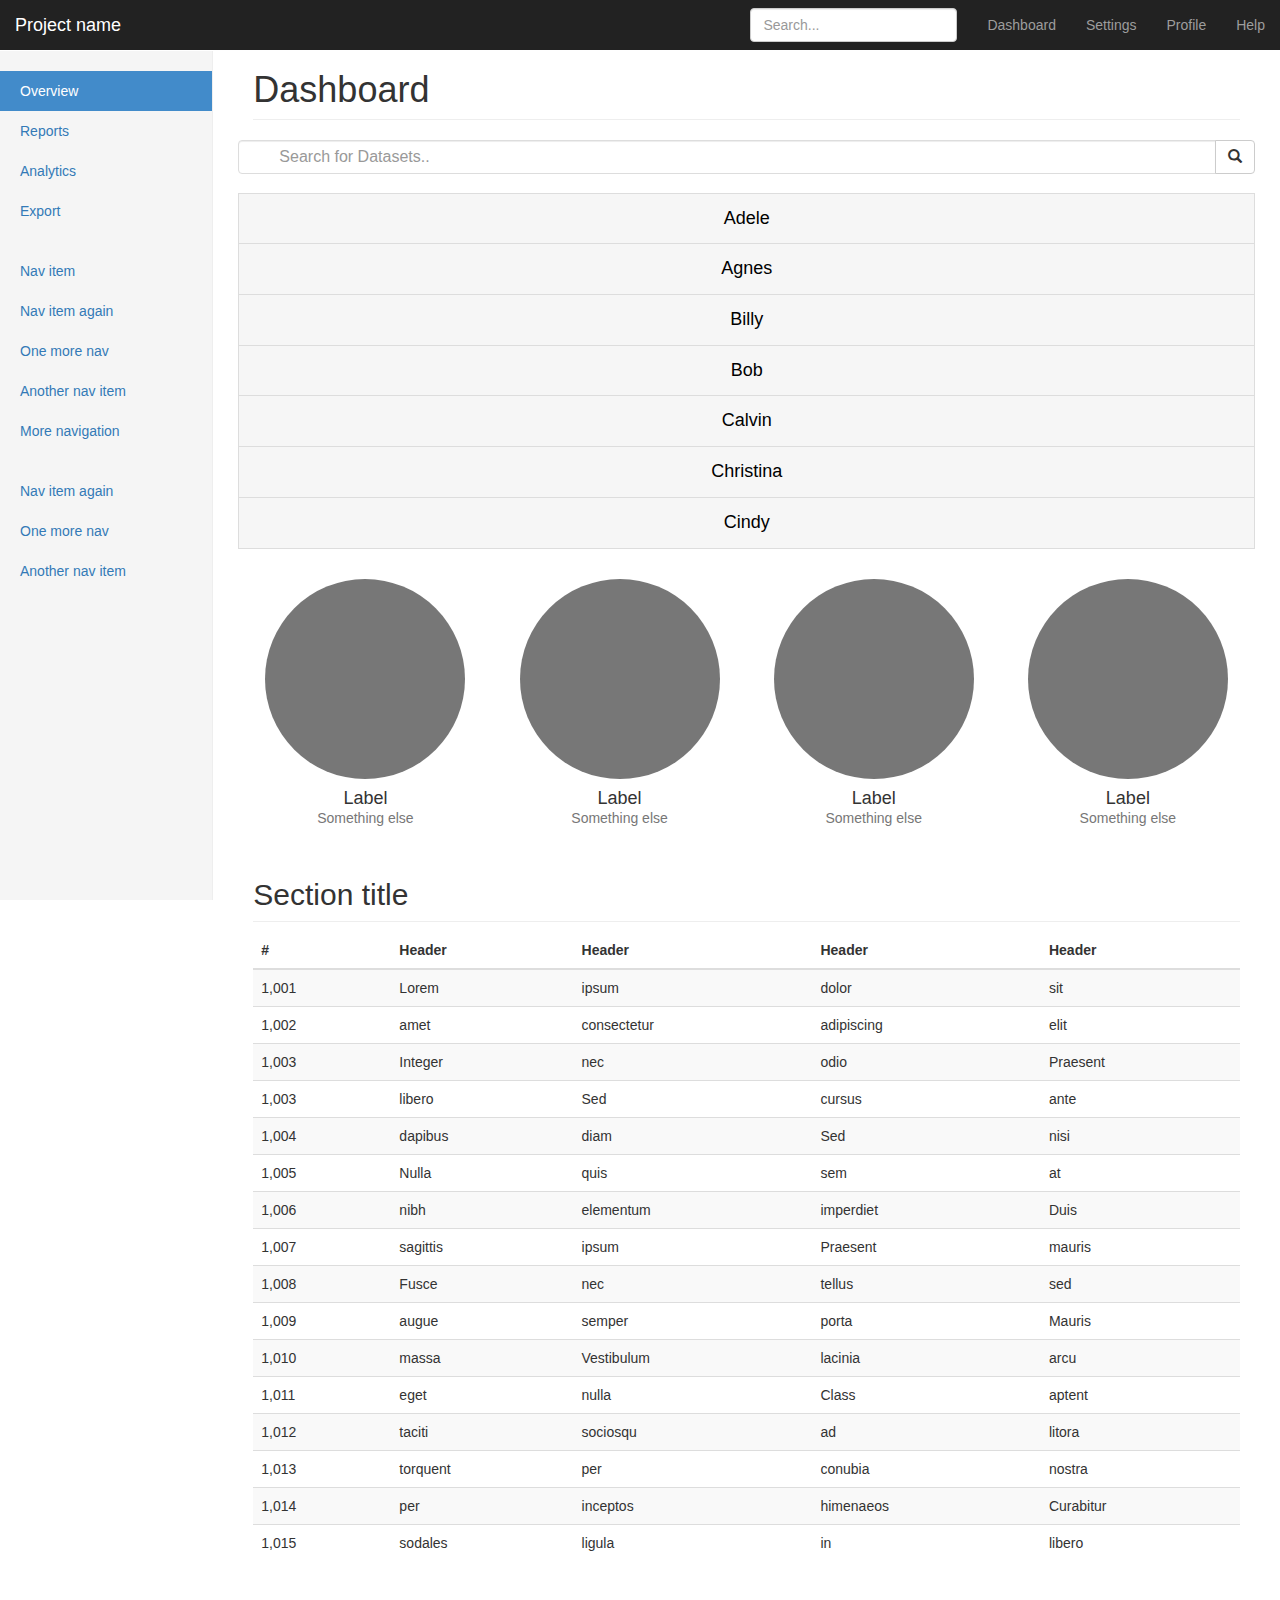
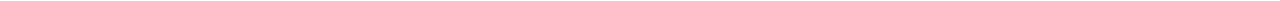
==== dashboard.html @ 368796ef "fixed search input placement" ====
<!DOCTYPE html>
<html lang="en">
  <head>
    <meta charset="utf-8">
    <meta http-equiv="X-UA-Compatible" content="IE=edge">
    <meta name="viewport" content="width=device-width, initial-scale=1">
    <!-- The above 3 meta tags *must* come first in the head; any other head content must come *after* these tags -->
    <meta name="description" content="">
    <meta name="author" content="">
    <link rel="icon" href="favicon.ico">

    <title>Dashboard : Geolocation correction</title>

    <!-- Bootstrap core CSS -->
    <link href="dist/css/bootstrap.min.css" rel="stylesheet">

    <!-- IE10 viewport hack for Surface/desktop Windows 8 bug -->
    <link href="assets/css/ie10-viewport-bug-workaround.css" rel="stylesheet">

    <!-- Custom styles for this template -->
    <link href="dashboard.css" rel="stylesheet">

    <!-- Just for debugging purposes. Don't actually copy these 2 lines! -->
    <!--[if lt IE 9]><script src="../../assets/js/ie8-responsive-file-warning.js"></script><![endif]-->
    <script src="assets/js/ie-emulation-modes-warning.js"></script>

    <!-- HTML5 shim and Respond.js for IE8 support of HTML5 elements and media queries -->
    <!--[if lt IE 9]>
      <script src="https://oss.maxcdn.com/html5shiv/3.7.3/html5shiv.min.js"></script>
      <script src="https://oss.maxcdn.com/respond/1.4.2/respond.min.js"></script>
    <![endif]-->
  </head>

  <body>

    <nav class="navbar navbar-inverse navbar-fixed-top">
      <div class="container-fluid">
        <div class="navbar-header">
          <button type="button" class="navbar-toggle collapsed" data-toggle="collapse" data-target="#navbar" aria-expanded="false" aria-controls="navbar">
            <span class="sr-only">Toggle navigation</span>
            <span class="icon-bar"></span>
            <span class="icon-bar"></span>
            <span class="icon-bar"></span>
          </button>
          <a class="navbar-brand" href="#">Project name</a>
        </div>
        <div id="navbar" class="navbar-collapse collapse">
          <ul class="nav navbar-nav navbar-right">
            <li><a href="#">Dashboard</a></li>
            <li><a href="#">Settings</a></li>
            <li><a href="#">Profile</a></li>
            <li><a href="#">Help</a></li>
          </ul>
          <form class="navbar-form navbar-right">
            <input type="text" class="form-control" placeholder="Search...">
          </form>
        </div>
      </div>
    </nav>

    <div class="container-fluid">
      <div class="row">
        <div class="col-sm-3 col-md-2 sidebar">
          <ul class="nav nav-sidebar">
            <li class="active"><a href="#">Overview <span class="sr-only">(current)</span></a></li>
            <li><a href="#">Reports</a></li>
            <li><a href="#">Analytics</a></li>
            <li><a href="#">Export</a></li>
          </ul>
          <ul class="nav nav-sidebar">
            <li><a href="">Nav item</a></li>
            <li><a href="">Nav item again</a></li>
            <li><a href="">One more nav</a></li>
            <li><a href="">Another nav item</a></li>
            <li><a href="">More navigation</a></li>
          </ul>
          <ul class="nav nav-sidebar">
            <li><a href="">Nav item again</a></li>
            <li><a href="">One more nav</a></li>
            <li><a href="">Another nav item</a></li>
          </ul>
        </div>
        <div class="col-sm-9 col-sm-offset-3 col-md-10 col-md-offset-2 main">
          <h1 class="page-header">Dashboard</h1>
          <div class="row placeholder">
            <div class="input-group">
              <input class="form-control" type="text" id="myInput" onkeyup="searchBox()" placeholder="Search for Datasets..">
              <span class="input-group-btn">
                <button class="btn btn-default" type="submit">
                  <i class="glyphicon glyphicon-search"></i>
                  <!-- Search -->
                </button>
              </span>
            </div>
            <!-- <input class="form-control" type="text" id="myInput" onkeyup="searchBox()" placeholder="Search for Datasets.."> -->
            <!-- <button id="searchBtn" type="button" class="btn btn-secondary btn-search" ><span class="glyphicon glyphicon-search" >&nbsp;</span> <span class="label-icon" >Search</span></button> -->
            <!-- <div class="input-group-btn"> -->
            <!-- <button class="btn btn-default" type="submit"><i class="glyphicon glyphicon-search"></i></button> -->
            <!-- </div> -->
          </div>
          <!-- <div class="input-group add-on">
            <input class="form-control" placeholder="Search" name="srch-term" id="srch-term" type="text">
            <div class="input-group-btn">
              <button class="btn btn-default" type="submit"><i class="glyphicon glyphicon-search"></i></button>
            </div>
          </div> -->
          <div class="row placeholders">
            <ul id="myUL">
              <li><a href="#">Adele</a></li>
              <li><a href="#">Agnes</a></li>
            
              <li><a href="#">Billy</a></li>
              <li><a href="#">Bob</a></li>
            
              <li><a href="#">Calvin</a></li>
              <li><a href="#">Christina</a></li>
              <li><a href="#">Cindy</a></li>
            </ul>
          </div>
          <div class="row placeholders">
            <div class="col-xs-6 col-sm-3 placeholder">
              <img src="[data-uri]" width="200" height="200" class="img-responsive" alt="Generic placeholder thumbnail">
              <h4>Label</h4>
              <span class="text-muted">Something else</span>
            </div>
            <div class="col-xs-6 col-sm-3 placeholder">
              <img src="[data-uri]" width="200" height="200" class="img-responsive" alt="Generic placeholder thumbnail">
              <h4>Label</h4>
              <span class="text-muted">Something else</span>
            </div>
            <div class="col-xs-6 col-sm-3 placeholder">
              <img src="[data-uri]" width="200" height="200" class="img-responsive" alt="Generic placeholder thumbnail">
              <h4>Label</h4>
              <span class="text-muted">Something else</span>
            </div>
            <div class="col-xs-6 col-sm-3 placeholder">
              <img src="[data-uri]" width="200" height="200" class="img-responsive" alt="Generic placeholder thumbnail">
              <h4>Label</h4>
              <span class="text-muted">Something else</span>
            </div>
          </div>

          <h2 class="sub-header">Section title</h2>
          <div class="table-responsive">
            <table class="table table-striped">
              <thead>
                <tr>
                  <th>#</th>
                  <th>Header</th>
                  <th>Header</th>
                  <th>Header</th>
                  <th>Header</th>
                </tr>
              </thead>
              <tbody>
                <tr>
                  <td>1,001</td>
                  <td>Lorem</td>
                  <td>ipsum</td>
                  <td>dolor</td>
                  <td>sit</td>
                </tr>
                <tr>
                  <td>1,002</td>
                  <td>amet</td>
                  <td>consectetur</td>
                  <td>adipiscing</td>
                  <td>elit</td>
                </tr>
                <tr>
                  <td>1,003</td>
                  <td>Integer</td>
                  <td>nec</td>
                  <td>odio</td>
                  <td>Praesent</td>
                </tr>
                <tr>
                  <td>1,003</td>
                  <td>libero</td>
                  <td>Sed</td>
                  <td>cursus</td>
                  <td>ante</td>
                </tr>
                <tr>
                  <td>1,004</td>
                  <td>dapibus</td>
                  <td>diam</td>
                  <td>Sed</td>
                  <td>nisi</td>
                </tr>
                <tr>
                  <td>1,005</td>
                  <td>Nulla</td>
                  <td>quis</td>
                  <td>sem</td>
                  <td>at</td>
                </tr>
                <tr>
                  <td>1,006</td>
                  <td>nibh</td>
                  <td>elementum</td>
                  <td>imperdiet</td>
                  <td>Duis</td>
                </tr>
                <tr>
                  <td>1,007</td>
                  <td>sagittis</td>
                  <td>ipsum</td>
                  <td>Praesent</td>
                  <td>mauris</td>
                </tr>
                <tr>
                  <td>1,008</td>
                  <td>Fusce</td>
                  <td>nec</td>
                  <td>tellus</td>
                  <td>sed</td>
                </tr>
                <tr>
                  <td>1,009</td>
                  <td>augue</td>
                  <td>semper</td>
                  <td>porta</td>
                  <td>Mauris</td>
                </tr>
                <tr>
                  <td>1,010</td>
                  <td>massa</td>
                  <td>Vestibulum</td>
                  <td>lacinia</td>
                  <td>arcu</td>
                </tr>
                <tr>
                  <td>1,011</td>
                  <td>eget</td>
                  <td>nulla</td>
                  <td>Class</td>
                  <td>aptent</td>
                </tr>
                <tr>
                  <td>1,012</td>
                  <td>taciti</td>
                  <td>sociosqu</td>
                  <td>ad</td>
                  <td>litora</td>
                </tr>
                <tr>
                  <td>1,013</td>
                  <td>torquent</td>
                  <td>per</td>
                  <td>conubia</td>
                  <td>nostra</td>
                </tr>
                <tr>
                  <td>1,014</td>
                  <td>per</td>
                  <td>inceptos</td>
                  <td>himenaeos</td>
                  <td>Curabitur</td>
                </tr>
                <tr>
                  <td>1,015</td>
                  <td>sodales</td>
                  <td>ligula</td>
                  <td>in</td>
                  <td>libero</td>
                </tr>
              </tbody>
            </table>
          </div>
        </div>
      </div>
    </div>

    <!-- Bootstrap core JavaScript
    ================================================== -->
    <!-- Placed at the end of the document so the pages load faster -->
    <script src="https://ajax.googleapis.com/ajax/libs/jquery/1.12.4/jquery.min.js"></script>
    <script>window.jQuery || document.write('<script src="../../assets/js/vendor/jquery.min.js"><\/script>')</script>
    <script src="dist/js/bootstrap.min.js"></script>
    <!-- Just to make our placeholder images work. Don't actually copy the next line! -->
    <script src="assets/js/vendor/holder.min.js"></script>
    <!-- IE10 viewport hack for Surface/desktop Windows 8 bug -->
    <script src="assets/js/ie10-viewport-bug-workaround.js"></script>
    <!-- Custom JavaScript -->
    <script src="assets/js/src/dashboard.js" type="text/javascript"></script>
  </body>
</html>
---- assets/css/ie10-viewport-bug-workaround.css ----
/*!
 * IE10 viewport hack for Surface/desktop Windows 8 bug
 * Copyright 2014-2015 Twitter, Inc.
 * Licensed under MIT (https://github.com/twbs/bootstrap/blob/master/LICENSE)
 */

/*
 * See the Getting Started docs for more information:
 * http://getbootstrap.com/getting-started/#support-ie10-width
 */
@-ms-viewport     { width: device-width; }
@-o-viewport      { width: device-width; }
@viewport         { width: device-width; }
---- dashboard.css ----
/*
 * Base structure
 */

/* Move down content because we have a fixed navbar that is 50px tall */
body {
  padding-top: 50px;
}


/*
 * Global add-ons
 */

.sub-header {
  padding-bottom: 10px;
  border-bottom: 1px solid #eee;
}

/*
 * Top navigation
 * Hide default border to remove 1px line.
 */
.navbar-fixed-top {
  border: 0;
}

/*
 * Sidebar
 */

/* Hide for mobile, show later */
.sidebar {
  display: none;
}
@media (min-width: 768px) {
  .sidebar {
    position: fixed;
    top: 51px;
    bottom: 0;
    left: 0;
    z-index: 1000;
    display: block;
    padding: 20px;
    overflow-x: hidden;
    overflow-y: auto; /* Scrollable contents if viewport is shorter than content. */
    background-color: #f5f5f5;
    border-right: 1px solid #eee;
  }
}

/* Sidebar navigation */
.nav-sidebar {
  margin-right: -21px; /* 20px padding + 1px border */
  margin-bottom: 20px;
  margin-left: -20px;
}
.nav-sidebar > li > a {
  padding-right: 20px;
  padding-left: 20px;
}
.nav-sidebar > .active > a,
.nav-sidebar > .active > a:hover,
.nav-sidebar > .active > a:focus {
  color: #fff;
  background-color: #428bca;
}


/*
 * Main content
 */

.main {
  padding: 20px;
}
@media (min-width: 768px) {
  .main {
    padding-right: 40px;
    padding-left: 40px;
  }
}
.main .page-header {
  margin-top: 0;
}


/*
 * Placeholder dashboard ideas
 */

.placeholders {
  margin-bottom: 30px;
  text-align: center;
}
.placeholders h4 {
  margin-bottom: 0;
}
.placeholder {
  margin-bottom: 20px;
}
.placeholder img {
  display: inline-block;
  border-radius: 50%;
}

/* Custom styling for search box */
#myInput {
  background-image: url('/css/searchicon.png'); /* Add a search icon to input */
  background-position: 10px 12px; /* Position the search icon */
  background-repeat: no-repeat; /* Do not repeat the icon image */
  width: 100%; /* Full-width */
  font-size: 16px; /* Increase font-size */
  padding: 12px 20px 12px 40px; /* Add some padding */
  border: 1px solid #ddd; /* Add a grey border */
  /* margin-bottom: 12px; Add some space below the input */
}

#myUL {
  /* Remove default list styling */
  list-style-type: none;
  padding: 0;
  margin: 0;
}

#myUL li a {
  border: 1px solid #ddd; /* Add a border to all links */
  margin-top: -1px; /* Prevent double borders */
  background-color: #f6f6f6; /* Grey background color */
  padding: 12px; /* Add some padding */
  text-decoration: none; /* Remove default text underline */
  font-size: 18px; /* Increase the font-size */
  color: black; /* Add a black text color */
  display: block; /* Make it into a block element to fill the whole list */
}

#myUL li a:hover:not(.header) {
  background-color: #eee; /* Add a hover effect to all links, except for headers */
}
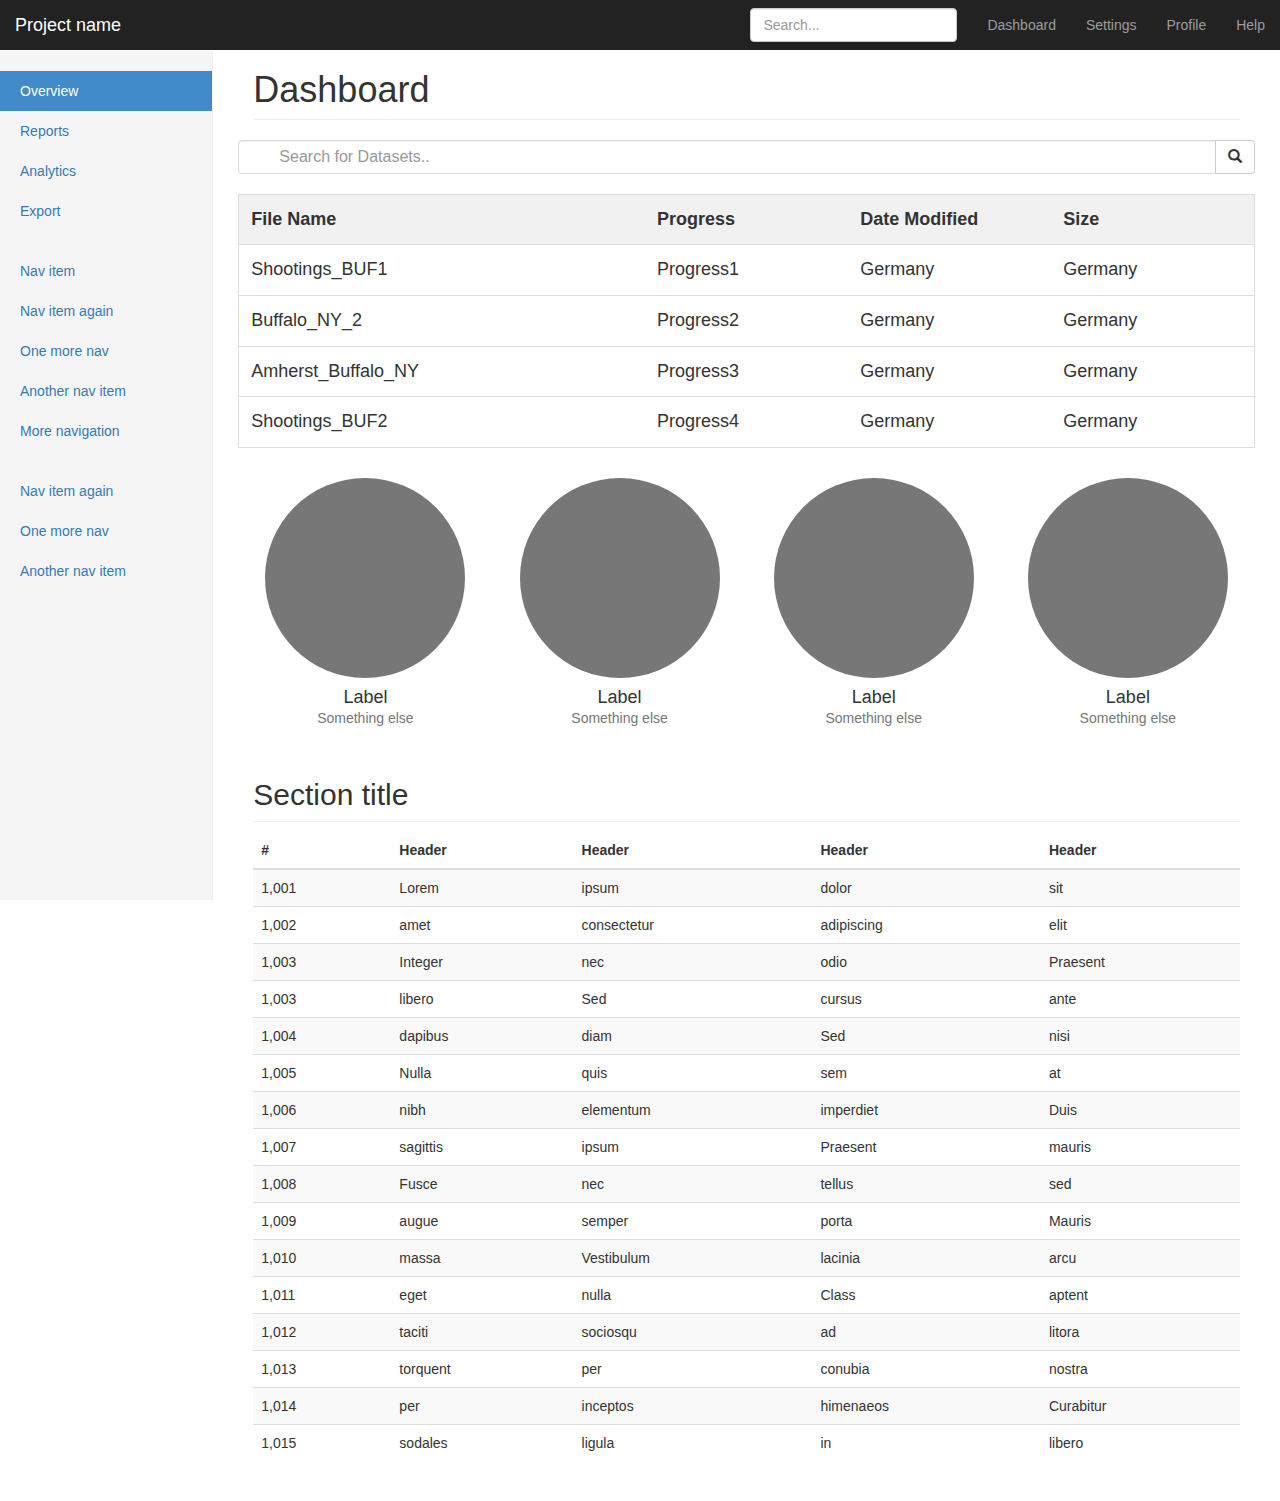
==== commit 188aef5a: "Introduced search in dataset display" ====
--- a/dashboard.html
+++ b/dashboard.html
@@ -105,7 +105,39 @@
             </div>
           </div> -->
           <div class="row placeholders">
-            <ul id="myUL">
+              <table id="myTable">
+                  <tr class="header">
+                    <th style="width:40%;">File Name</th>
+                    <th style="width:20%;">Progress</th>
+                    <th style="width:20%;">Date Modified</th>
+                    <th style="width:20%;">Size</th>
+                  </tr>
+                  <tr>
+                    <td>Shootings_BUF1</td>
+                    <td>Progress1</td>
+                    <td>Germany</td>
+                    <td>Germany</td>
+                  </tr>
+                  <tr>
+                    <td>Buffalo_NY_2</td>
+                    <td>Progress2</td>
+                    <td>Germany</td>
+                    <td>Germany</td>
+                  </tr>
+                  <tr>
+                    <td>Amherst_Buffalo_NY</td>
+                    <td>Progress3</td>
+                    <td>Germany</td>
+                    <td>Germany</td>
+                  </tr>
+                  <tr>
+                    <td>Shootings_BUF2</td>
+                    <td>Progress4</td>
+                    <td>Germany</td>
+                    <td>Germany</td>
+                  </tr>
+                </table>
+            <!-- <ul id="myUL">
               <li><a href="#">Adele</a></li>
               <li><a href="#">Agnes</a></li>
             
@@ -115,7 +147,7 @@
               <li><a href="#">Calvin</a></li>
               <li><a href="#">Christina</a></li>
               <li><a href="#">Cindy</a></li>
-            </ul>
+            </ul> -->
           </div>
           <div class="row placeholders">
             <div class="col-xs-6 col-sm-3 placeholder">
--- a/dashboard.css
+++ b/dashboard.css
@@ -136,4 +136,27 @@
 
 #myUL li a:hover:not(.header) {
   background-color: #eee; /* Add a hover effect to all links, except for headers */
+}
+
+/* Custom CSS for search results table */
+#myTable {
+  border-collapse: collapse; /* Collapse borders */
+  width: 100%; /* Full-width */
+  border: 1px solid #ddd; /* Add a grey border */
+  font-size: 18px; /* Increase font-size */
+}
+
+#myTable th, #myTable td {
+  text-align: left; /* Left-align text */
+  padding: 12px; /* Add padding */
+}
+
+#myTable tr {
+  /* Add a bottom border to all table rows */
+  border-bottom: 1px solid #ddd; 
+}
+
+#myTable tr.header, #myTable tr:hover {
+  /* Add a grey background color to the table header and on hover */
+  background-color: #f1f1f1;
 }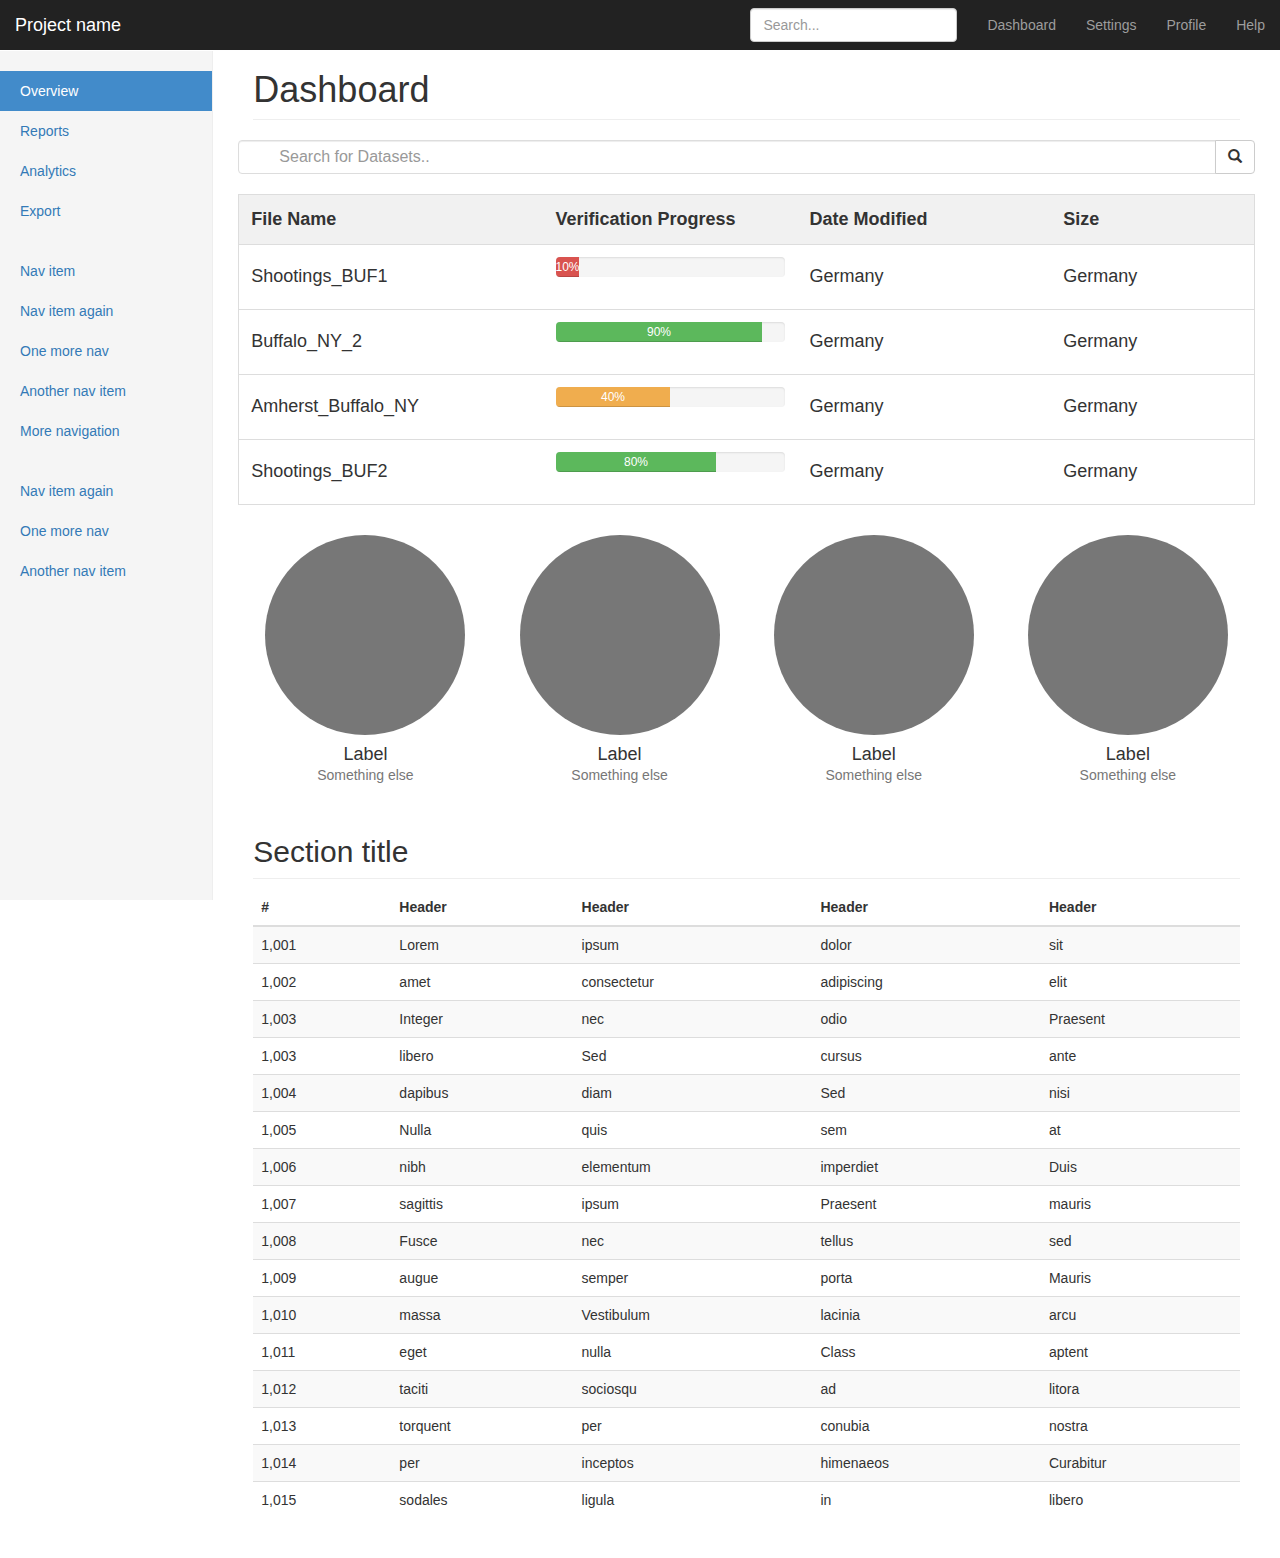
==== commit d808be99: "Added progress bars" ====
--- a/dashboard.html
+++ b/dashboard.html
@@ -1,143 +1,207 @@
 <!DOCTYPE html>
 <html lang="en">
-  <head>
-    <meta charset="utf-8">
-    <meta http-equiv="X-UA-Compatible" content="IE=edge">
-    <meta name="viewport" content="width=device-width, initial-scale=1">
-    <!-- The above 3 meta tags *must* come first in the head; any other head content must come *after* these tags -->
-    <meta name="description" content="">
-    <meta name="author" content="">
-    <link rel="icon" href="favicon.ico">
-
-    <title>Dashboard : Geolocation correction</title>
-
-    <!-- Bootstrap core CSS -->
-    <link href="dist/css/bootstrap.min.css" rel="stylesheet">
-
-    <!-- IE10 viewport hack for Surface/desktop Windows 8 bug -->
-    <link href="assets/css/ie10-viewport-bug-workaround.css" rel="stylesheet">
-
-    <!-- Custom styles for this template -->
-    <link href="dashboard.css" rel="stylesheet">
-
-    <!-- Just for debugging purposes. Don't actually copy these 2 lines! -->
-    <!--[if lt IE 9]><script src="../../assets/js/ie8-responsive-file-warning.js"></script><![endif]-->
-    <script src="assets/js/ie-emulation-modes-warning.js"></script>
-
-    <!-- HTML5 shim and Respond.js for IE8 support of HTML5 elements and media queries -->
-    <!--[if lt IE 9]>
+
+<head>
+  <meta charset="utf-8">
+  <meta http-equiv="X-UA-Compatible" content="IE=edge">
+  <meta name="viewport" content="width=device-width, initial-scale=1">
+  <!-- The above 3 meta tags *must* come first in the head; any other head content must come *after* these tags -->
+  <meta name="description" content="">
+  <meta name="author" content="">
+  <link rel="icon" href="favicon.ico">
+
+  <title>Dashboard : Geolocation correction</title>
+
+  <!-- Bootstrap core CSS -->
+  <link href="dist/css/bootstrap.min.css" rel="stylesheet">
+
+  <!-- IE10 viewport hack for Surface/desktop Windows 8 bug -->
+  <link href="assets/css/ie10-viewport-bug-workaround.css" rel="stylesheet">
+
+  <!-- Custom styles for this template -->
+  <link href="dashboard.css" rel="stylesheet">
+
+  <!-- Just for debugging purposes. Don't actually copy these 2 lines! -->
+  <!--[if lt IE 9]><script src="../../assets/js/ie8-responsive-file-warning.js"></script><![endif]-->
+  <script src="assets/js/ie-emulation-modes-warning.js"></script>
+
+  <!-- HTML5 shim and Respond.js for IE8 support of HTML5 elements and media queries -->
+  <!--[if lt IE 9]>
       <script src="https://oss.maxcdn.com/html5shiv/3.7.3/html5shiv.min.js"></script>
       <script src="https://oss.maxcdn.com/respond/1.4.2/respond.min.js"></script>
     <![endif]-->
-  </head>
-
-  <body>
-
-    <nav class="navbar navbar-inverse navbar-fixed-top">
-      <div class="container-fluid">
-        <div class="navbar-header">
-          <button type="button" class="navbar-toggle collapsed" data-toggle="collapse" data-target="#navbar" aria-expanded="false" aria-controls="navbar">
-            <span class="sr-only">Toggle navigation</span>
-            <span class="icon-bar"></span>
-            <span class="icon-bar"></span>
-            <span class="icon-bar"></span>
-          </button>
-          <a class="navbar-brand" href="#">Project name</a>
+</head>
+
+<body>
+
+  <nav class="navbar navbar-inverse navbar-fixed-top">
+    <div class="container-fluid">
+      <div class="navbar-header">
+        <button type="button" class="navbar-toggle collapsed" data-toggle="collapse" data-target="#navbar" aria-expanded="false"
+          aria-controls="navbar">
+          <span class="sr-only">Toggle navigation</span>
+          <span class="icon-bar"></span>
+          <span class="icon-bar"></span>
+          <span class="icon-bar"></span>
+        </button>
+        <a class="navbar-brand" href="#">Project name</a>
+      </div>
+      <div id="navbar" class="navbar-collapse collapse">
+        <ul class="nav navbar-nav navbar-right">
+          <li>
+            <a href="#">Dashboard</a>
+          </li>
+          <li>
+            <a href="#">Settings</a>
+          </li>
+          <li>
+            <a href="#">Profile</a>
+          </li>
+          <li>
+            <a href="#">Help</a>
+          </li>
+        </ul>
+        <form class="navbar-form navbar-right">
+          <input type="text" class="form-control" placeholder="Search...">
+        </form>
+      </div>
+    </div>
+  </nav>
+
+  <div class="container-fluid">
+    <div class="row">
+      <div class="col-sm-3 col-md-2 sidebar">
+        <ul class="nav nav-sidebar">
+          <li class="active">
+            <a href="#">Overview
+              <span class="sr-only">(current)</span>
+            </a>
+          </li>
+          <li>
+            <a href="#">Reports</a>
+          </li>
+          <li>
+            <a href="#">Analytics</a>
+          </li>
+          <li>
+            <a href="#">Export</a>
+          </li>
+        </ul>
+        <ul class="nav nav-sidebar">
+          <li>
+            <a href="">Nav item</a>
+          </li>
+          <li>
+            <a href="">Nav item again</a>
+          </li>
+          <li>
+            <a href="">One more nav</a>
+          </li>
+          <li>
+            <a href="">Another nav item</a>
+          </li>
+          <li>
+            <a href="">More navigation</a>
+          </li>
+        </ul>
+        <ul class="nav nav-sidebar">
+          <li>
+            <a href="">Nav item again</a>
+          </li>
+          <li>
+            <a href="">One more nav</a>
+          </li>
+          <li>
+            <a href="">Another nav item</a>
+          </li>
+        </ul>
+      </div>
+      <div class="col-sm-9 col-sm-offset-3 col-md-10 col-md-offset-2 main">
+        <h1 class="page-header">Dashboard</h1>
+        <div class="row placeholder">
+          <div class="input-group">
+            <input class="form-control" type="text" id="myInput" onkeyup="searchBox()" placeholder="Search for Datasets..">
+            <span class="input-group-btn">
+              <button class="btn btn-default" type="submit">
+                <i class="glyphicon glyphicon-search"></i>
+                <!-- Search -->
+              </button>
+            </span>
+          </div>
+          <!-- <input class="form-control" type="text" id="myInput" onkeyup="searchBox()" placeholder="Search for Datasets.."> -->
+          <!-- <button id="searchBtn" type="button" class="btn btn-secondary btn-search" ><span class="glyphicon glyphicon-search" >&nbsp;</span> <span class="label-icon" >Search</span></button> -->
+          <!-- <div class="input-group-btn"> -->
+          <!-- <button class="btn btn-default" type="submit"><i class="glyphicon glyphicon-search"></i></button> -->
+          <!-- </div> -->
         </div>
-        <div id="navbar" class="navbar-collapse collapse">
-          <ul class="nav navbar-nav navbar-right">
-            <li><a href="#">Dashboard</a></li>
-            <li><a href="#">Settings</a></li>
-            <li><a href="#">Profile</a></li>
-            <li><a href="#">Help</a></li>
-          </ul>
-          <form class="navbar-form navbar-right">
-            <input type="text" class="form-control" placeholder="Search...">
-          </form>
-        </div>
-      </div>
-    </nav>
-
-    <div class="container-fluid">
-      <div class="row">
-        <div class="col-sm-3 col-md-2 sidebar">
-          <ul class="nav nav-sidebar">
-            <li class="active"><a href="#">Overview <span class="sr-only">(current)</span></a></li>
-            <li><a href="#">Reports</a></li>
-            <li><a href="#">Analytics</a></li>
-            <li><a href="#">Export</a></li>
-          </ul>
-          <ul class="nav nav-sidebar">
-            <li><a href="">Nav item</a></li>
-            <li><a href="">Nav item again</a></li>
-            <li><a href="">One more nav</a></li>
-            <li><a href="">Another nav item</a></li>
-            <li><a href="">More navigation</a></li>
-          </ul>
-          <ul class="nav nav-sidebar">
-            <li><a href="">Nav item again</a></li>
-            <li><a href="">One more nav</a></li>
-            <li><a href="">Another nav item</a></li>
-          </ul>
-        </div>
-        <div class="col-sm-9 col-sm-offset-3 col-md-10 col-md-offset-2 main">
-          <h1 class="page-header">Dashboard</h1>
-          <div class="row placeholder">
-            <div class="input-group">
-              <input class="form-control" type="text" id="myInput" onkeyup="searchBox()" placeholder="Search for Datasets..">
-              <span class="input-group-btn">
-                <button class="btn btn-default" type="submit">
-                  <i class="glyphicon glyphicon-search"></i>
-                  <!-- Search -->
-                </button>
-              </span>
-            </div>
-            <!-- <input class="form-control" type="text" id="myInput" onkeyup="searchBox()" placeholder="Search for Datasets.."> -->
-            <!-- <button id="searchBtn" type="button" class="btn btn-secondary btn-search" ><span class="glyphicon glyphicon-search" >&nbsp;</span> <span class="label-icon" >Search</span></button> -->
-            <!-- <div class="input-group-btn"> -->
-            <!-- <button class="btn btn-default" type="submit"><i class="glyphicon glyphicon-search"></i></button> -->
-            <!-- </div> -->
-          </div>
-          <!-- <div class="input-group add-on">
+        <!-- <div class="input-group add-on">
             <input class="form-control" placeholder="Search" name="srch-term" id="srch-term" type="text">
             <div class="input-group-btn">
               <button class="btn btn-default" type="submit"><i class="glyphicon glyphicon-search"></i></button>
             </div>
           </div> -->
-          <div class="row placeholders">
-              <table id="myTable">
-                  <tr class="header">
-                    <th style="width:40%;">File Name</th>
-                    <th style="width:20%;">Progress</th>
-                    <th style="width:20%;">Date Modified</th>
-                    <th style="width:20%;">Size</th>
-                  </tr>
-                  <tr>
-                    <td>Shootings_BUF1</td>
-                    <td>Progress1</td>
-                    <td>Germany</td>
-                    <td>Germany</td>
-                  </tr>
-                  <tr>
-                    <td>Buffalo_NY_2</td>
-                    <td>Progress2</td>
-                    <td>Germany</td>
-                    <td>Germany</td>
-                  </tr>
-                  <tr>
-                    <td>Amherst_Buffalo_NY</td>
-                    <td>Progress3</td>
-                    <td>Germany</td>
-                    <td>Germany</td>
-                  </tr>
-                  <tr>
-                    <td>Shootings_BUF2</td>
-                    <td>Progress4</td>
-                    <td>Germany</td>
-                    <td>Germany</td>
-                  </tr>
-                </table>
-            <!-- <ul id="myUL">
+        <div class="row placeholders">
+          <table id="myTable">
+            <tr class="header">
+              <th style="width:30%;">File Name</th>
+              <th style="width:25%;">Verification Progress</th>
+              <th style="width:25%;">Date Modified</th>
+              <th style="width:20%;">Size</th>
+            </tr>
+            <tr>
+              <td>Shootings_BUF1</td>
+              <td>
+                <div class="progress">
+                  <div class="progress-bar progress-bar-danger" role="progressbar" aria-valuenow="20" aria-valuemin="0" aria-valuemax="100"
+                    style="width:10%">
+                    10%
+                  </div>
+                </div>
+              </td>
+              <td>Germany</td>
+              <td>Germany</td>
+            </tr>
+            <tr>
+              <td>Buffalo_NY_2</td>
+              <td>
+                  <div class="progress">
+                      <div class="progress-bar progress-bar-success" role="progressbar" aria-valuenow="20" aria-valuemin="0" aria-valuemax="100"
+                        style="width:90%">
+                        90%
+                      </div>
+                    </div>
+              </td>
+              <td>Germany</td>
+              <td>Germany</td>
+            </tr>
+            <tr>
+              <td>Amherst_Buffalo_NY</td>
+              <td>
+                  <div class="progress">
+                      <div class="progress-bar progress-bar-warning" role="progressbar" aria-valuenow="20" aria-valuemin="0" aria-valuemax="100"
+                        style="width:50%">
+                        40%
+                      </div>
+                    </div>
+              </td>
+              <td>Germany</td>
+              <td>Germany</td>
+            </tr>
+            <tr>
+              <td>Shootings_BUF2</td>
+              <td>
+                  <div class="progress">
+                      <div class="progress-bar progress-bar-success" role="progressbar" aria-valuenow="20" aria-valuemin="0" aria-valuemax="100"
+                        style="width:70%">
+                        80%
+                      </div>
+                    </div>
+              </td>
+              <td>Germany</td>
+              <td>Germany</td>
+            </tr>
+          </table>
+          <!-- <ul id="myUL">
               <li><a href="#">Adele</a></li>
               <li><a href="#">Agnes</a></li>
             
@@ -148,173 +212,178 @@
               <li><a href="#">Christina</a></li>
               <li><a href="#">Cindy</a></li>
             </ul> -->
-          </div>
-          <div class="row placeholders">
-            <div class="col-xs-6 col-sm-3 placeholder">
-              <img src="[data-uri]" width="200" height="200" class="img-responsive" alt="Generic placeholder thumbnail">
-              <h4>Label</h4>
-              <span class="text-muted">Something else</span>
-            </div>
-            <div class="col-xs-6 col-sm-3 placeholder">
-              <img src="[data-uri]" width="200" height="200" class="img-responsive" alt="Generic placeholder thumbnail">
-              <h4>Label</h4>
-              <span class="text-muted">Something else</span>
-            </div>
-            <div class="col-xs-6 col-sm-3 placeholder">
-              <img src="[data-uri]" width="200" height="200" class="img-responsive" alt="Generic placeholder thumbnail">
-              <h4>Label</h4>
-              <span class="text-muted">Something else</span>
-            </div>
-            <div class="col-xs-6 col-sm-3 placeholder">
-              <img src="[data-uri]" width="200" height="200" class="img-responsive" alt="Generic placeholder thumbnail">
-              <h4>Label</h4>
-              <span class="text-muted">Something else</span>
-            </div>
-          </div>
-
-          <h2 class="sub-header">Section title</h2>
-          <div class="table-responsive">
-            <table class="table table-striped">
-              <thead>
-                <tr>
-                  <th>#</th>
-                  <th>Header</th>
-                  <th>Header</th>
-                  <th>Header</th>
-                  <th>Header</th>
-                </tr>
-              </thead>
-              <tbody>
-                <tr>
-                  <td>1,001</td>
-                  <td>Lorem</td>
-                  <td>ipsum</td>
-                  <td>dolor</td>
-                  <td>sit</td>
-                </tr>
-                <tr>
-                  <td>1,002</td>
-                  <td>amet</td>
-                  <td>consectetur</td>
-                  <td>adipiscing</td>
-                  <td>elit</td>
-                </tr>
-                <tr>
-                  <td>1,003</td>
-                  <td>Integer</td>
-                  <td>nec</td>
-                  <td>odio</td>
-                  <td>Praesent</td>
-                </tr>
-                <tr>
-                  <td>1,003</td>
-                  <td>libero</td>
-                  <td>Sed</td>
-                  <td>cursus</td>
-                  <td>ante</td>
-                </tr>
-                <tr>
-                  <td>1,004</td>
-                  <td>dapibus</td>
-                  <td>diam</td>
-                  <td>Sed</td>
-                  <td>nisi</td>
-                </tr>
-                <tr>
-                  <td>1,005</td>
-                  <td>Nulla</td>
-                  <td>quis</td>
-                  <td>sem</td>
-                  <td>at</td>
-                </tr>
-                <tr>
-                  <td>1,006</td>
-                  <td>nibh</td>
-                  <td>elementum</td>
-                  <td>imperdiet</td>
-                  <td>Duis</td>
-                </tr>
-                <tr>
-                  <td>1,007</td>
-                  <td>sagittis</td>
-                  <td>ipsum</td>
-                  <td>Praesent</td>
-                  <td>mauris</td>
-                </tr>
-                <tr>
-                  <td>1,008</td>
-                  <td>Fusce</td>
-                  <td>nec</td>
-                  <td>tellus</td>
-                  <td>sed</td>
-                </tr>
-                <tr>
-                  <td>1,009</td>
-                  <td>augue</td>
-                  <td>semper</td>
-                  <td>porta</td>
-                  <td>Mauris</td>
-                </tr>
-                <tr>
-                  <td>1,010</td>
-                  <td>massa</td>
-                  <td>Vestibulum</td>
-                  <td>lacinia</td>
-                  <td>arcu</td>
-                </tr>
-                <tr>
-                  <td>1,011</td>
-                  <td>eget</td>
-                  <td>nulla</td>
-                  <td>Class</td>
-                  <td>aptent</td>
-                </tr>
-                <tr>
-                  <td>1,012</td>
-                  <td>taciti</td>
-                  <td>sociosqu</td>
-                  <td>ad</td>
-                  <td>litora</td>
-                </tr>
-                <tr>
-                  <td>1,013</td>
-                  <td>torquent</td>
-                  <td>per</td>
-                  <td>conubia</td>
-                  <td>nostra</td>
-                </tr>
-                <tr>
-                  <td>1,014</td>
-                  <td>per</td>
-                  <td>inceptos</td>
-                  <td>himenaeos</td>
-                  <td>Curabitur</td>
-                </tr>
-                <tr>
-                  <td>1,015</td>
-                  <td>sodales</td>
-                  <td>ligula</td>
-                  <td>in</td>
-                  <td>libero</td>
-                </tr>
-              </tbody>
-            </table>
-          </div>
+        </div>
+        <div class="row placeholders">
+          <div class="col-xs-6 col-sm-3 placeholder">
+            <img src="[data-uri]" width="200" height="200" class="img-responsive"
+              alt="Generic placeholder thumbnail">
+            <h4>Label</h4>
+            <span class="text-muted">Something else</span>
+          </div>
+          <div class="col-xs-6 col-sm-3 placeholder">
+            <img src="[data-uri]" width="200" height="200" class="img-responsive"
+              alt="Generic placeholder thumbnail">
+            <h4>Label</h4>
+            <span class="text-muted">Something else</span>
+          </div>
+          <div class="col-xs-6 col-sm-3 placeholder">
+            <img src="[data-uri]" width="200" height="200" class="img-responsive"
+              alt="Generic placeholder thumbnail">
+            <h4>Label</h4>
+            <span class="text-muted">Something else</span>
+          </div>
+          <div class="col-xs-6 col-sm-3 placeholder">
+            <img src="[data-uri]" width="200" height="200" class="img-responsive"
+              alt="Generic placeholder thumbnail">
+            <h4>Label</h4>
+            <span class="text-muted">Something else</span>
+          </div>
+        </div>
+
+        <h2 class="sub-header">Section title</h2>
+        <div class="table-responsive">
+          <table class="table table-striped">
+            <thead>
+              <tr>
+                <th>#</th>
+                <th>Header</th>
+                <th>Header</th>
+                <th>Header</th>
+                <th>Header</th>
+              </tr>
+            </thead>
+            <tbody>
+              <tr>
+                <td>1,001</td>
+                <td>Lorem</td>
+                <td>ipsum</td>
+                <td>dolor</td>
+                <td>sit</td>
+              </tr>
+              <tr>
+                <td>1,002</td>
+                <td>amet</td>
+                <td>consectetur</td>
+                <td>adipiscing</td>
+                <td>elit</td>
+              </tr>
+              <tr>
+                <td>1,003</td>
+                <td>Integer</td>
+                <td>nec</td>
+                <td>odio</td>
+                <td>Praesent</td>
+              </tr>
+              <tr>
+                <td>1,003</td>
+                <td>libero</td>
+                <td>Sed</td>
+                <td>cursus</td>
+                <td>ante</td>
+              </tr>
+              <tr>
+                <td>1,004</td>
+                <td>dapibus</td>
+                <td>diam</td>
+                <td>Sed</td>
+                <td>nisi</td>
+              </tr>
+              <tr>
+                <td>1,005</td>
+                <td>Nulla</td>
+                <td>quis</td>
+                <td>sem</td>
+                <td>at</td>
+              </tr>
+              <tr>
+                <td>1,006</td>
+                <td>nibh</td>
+                <td>elementum</td>
+                <td>imperdiet</td>
+                <td>Duis</td>
+              </tr>
+              <tr>
+                <td>1,007</td>
+                <td>sagittis</td>
+                <td>ipsum</td>
+                <td>Praesent</td>
+                <td>mauris</td>
+              </tr>
+              <tr>
+                <td>1,008</td>
+                <td>Fusce</td>
+                <td>nec</td>
+                <td>tellus</td>
+                <td>sed</td>
+              </tr>
+              <tr>
+                <td>1,009</td>
+                <td>augue</td>
+                <td>semper</td>
+                <td>porta</td>
+                <td>Mauris</td>
+              </tr>
+              <tr>
+                <td>1,010</td>
+                <td>massa</td>
+                <td>Vestibulum</td>
+                <td>lacinia</td>
+                <td>arcu</td>
+              </tr>
+              <tr>
+                <td>1,011</td>
+                <td>eget</td>
+                <td>nulla</td>
+                <td>Class</td>
+                <td>aptent</td>
+              </tr>
+              <tr>
+                <td>1,012</td>
+                <td>taciti</td>
+                <td>sociosqu</td>
+                <td>ad</td>
+                <td>litora</td>
+              </tr>
+              <tr>
+                <td>1,013</td>
+                <td>torquent</td>
+                <td>per</td>
+                <td>conubia</td>
+                <td>nostra</td>
+              </tr>
+              <tr>
+                <td>1,014</td>
+                <td>per</td>
+                <td>inceptos</td>
+                <td>himenaeos</td>
+                <td>Curabitur</td>
+              </tr>
+              <tr>
+                <td>1,015</td>
+                <td>sodales</td>
+                <td>ligula</td>
+                <td>in</td>
+                <td>libero</td>
+              </tr>
+            </tbody>
+          </table>
         </div>
       </div>
     </div>
-
-    <!-- Bootstrap core JavaScript
+  </div>
+
+  <!-- Bootstrap core JavaScript
     ================================================== -->
-    <!-- Placed at the end of the document so the pages load faster -->
-    <script src="https://ajax.googleapis.com/ajax/libs/jquery/1.12.4/jquery.min.js"></script>
-    <script>window.jQuery || document.write('<script src="../../assets/js/vendor/jquery.min.js"><\/script>')</script>
-    <script src="dist/js/bootstrap.min.js"></script>
-    <!-- Just to make our placeholder images work. Don't actually copy the next line! -->
-    <script src="assets/js/vendor/holder.min.js"></script>
-    <!-- IE10 viewport hack for Surface/desktop Windows 8 bug -->
-    <script src="assets/js/ie10-viewport-bug-workaround.js"></script>
-    <!-- Custom JavaScript -->
-    <script src="assets/js/src/dashboard.js" type="text/javascript"></script>
-  </body>
-</html>
+  <!-- Placed at the end of the document so the pages load faster -->
+  <script src="https://ajax.googleapis.com/ajax/libs/jquery/1.12.4/jquery.min.js"></script>
+  <script>window.jQuery || document.write('<script src="../../assets/js/vendor/jquery.min.js"><\/script>')</script>
+  <script src="dist/js/bootstrap.min.js"></script>
+  <!-- Just to make our placeholder images work. Don't actually copy the next line! -->
+  <script src="assets/js/vendor/holder.min.js"></script>
+  <!-- IE10 viewport hack for Surface/desktop Windows 8 bug -->
+  <script src="assets/js/ie10-viewport-bug-workaround.js"></script>
+  <!-- Custom JavaScript -->
+  <script src="assets/js/src/dashboard.js" type="text/javascript"></script>
+</body>
+
+</html>--- a/assets/css/ie10-viewport-bug-workaround.css
+++ b/assets/css/ie10-viewport-bug-workaround.css
@@ -1,13 +1,13 @@
-/*!
- * IE10 viewport hack for Surface/desktop Windows 8 bug
- * Copyright 2014-2015 Twitter, Inc.
- * Licensed under MIT (https://github.com/twbs/bootstrap/blob/master/LICENSE)
- */
-
-/*
- * See the Getting Started docs for more information:
- * http://getbootstrap.com/getting-started/#support-ie10-width
- */
-@-ms-viewport     { width: device-width; }
-@-o-viewport      { width: device-width; }
-@viewport         { width: device-width; }
+/*!
+ * IE10 viewport hack for Surface/desktop Windows 8 bug
+ * Copyright 2014-2015 Twitter, Inc.
+ * Licensed under MIT (https://github.com/twbs/bootstrap/blob/master/LICENSE)
+ */
+
+/*
+ * See the Getting Started docs for more information:
+ * http://getbootstrap.com/getting-started/#support-ie10-width
+ */
+@-ms-viewport     { width: device-width; }
+@-o-viewport      { width: device-width; }
+@viewport         { width: device-width; }
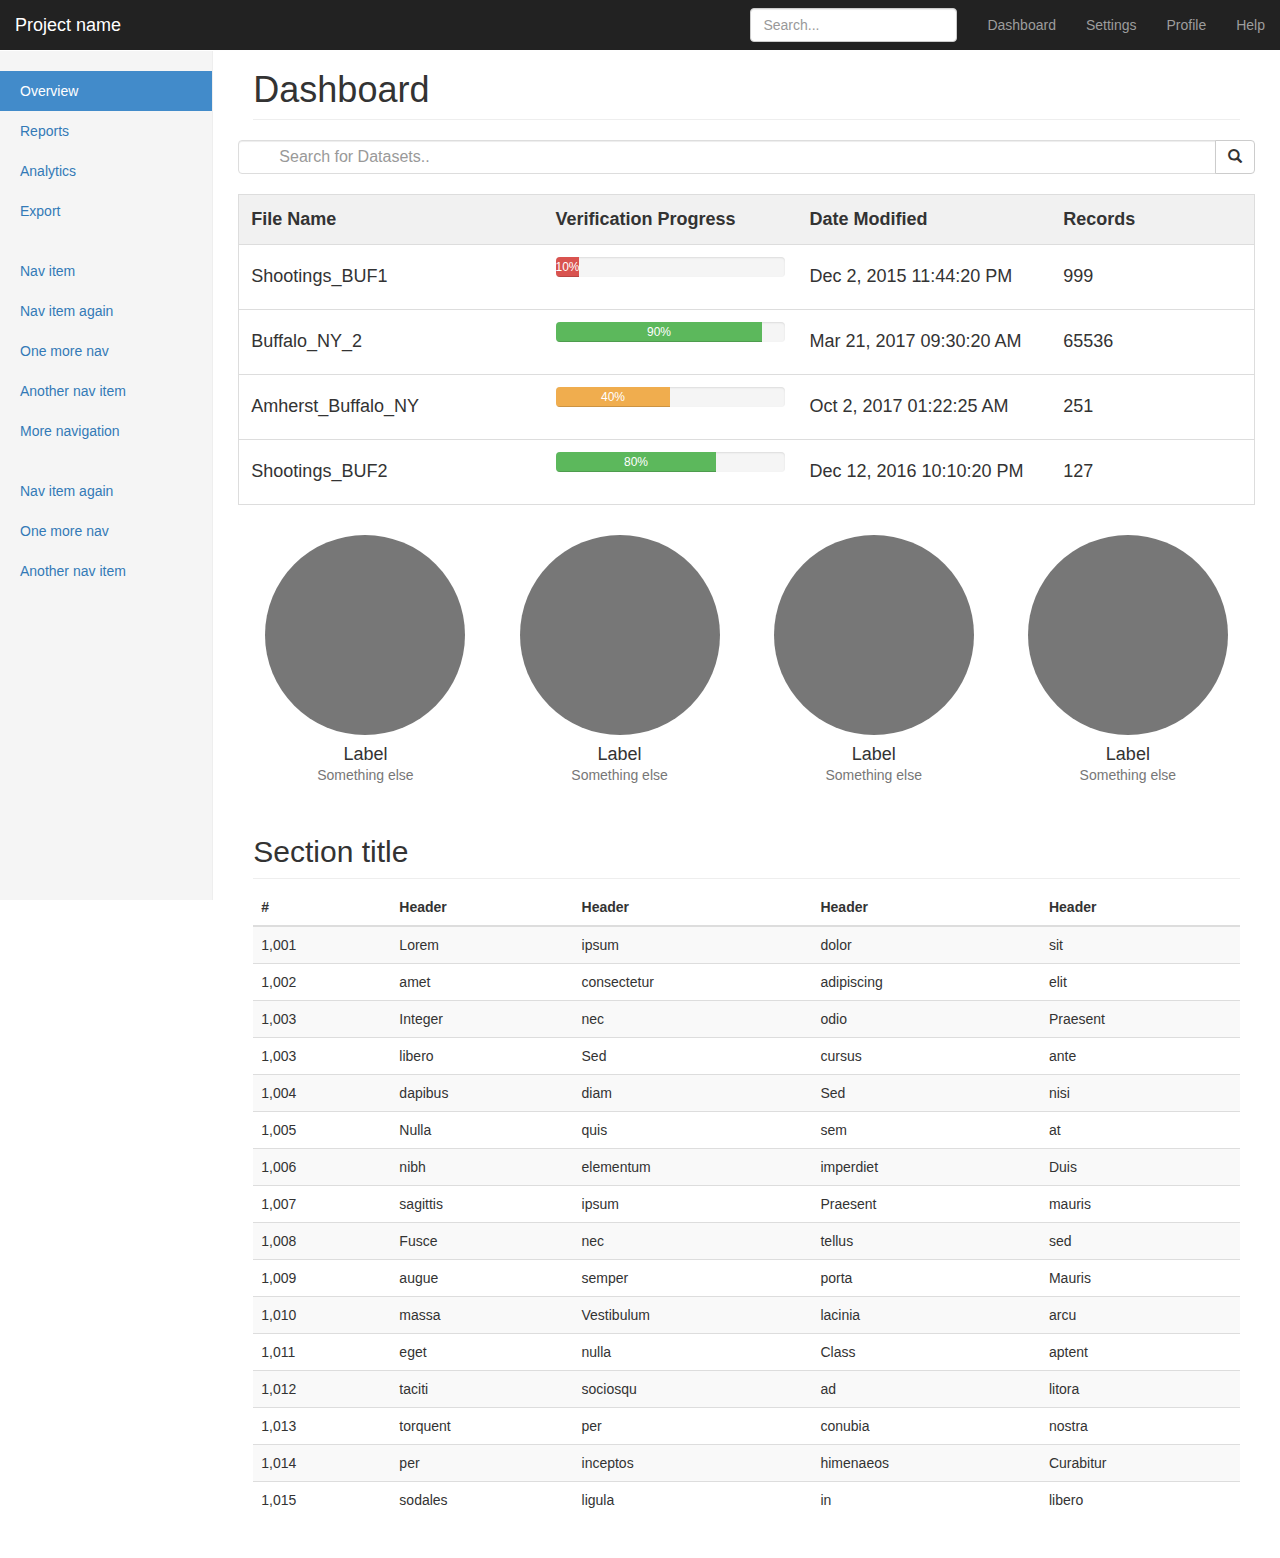
==== commit 9290b938: "search table completed" ====
--- a/dashboard.html
+++ b/dashboard.html
@@ -146,7 +146,7 @@
               <th style="width:30%;">File Name</th>
               <th style="width:25%;">Verification Progress</th>
               <th style="width:25%;">Date Modified</th>
-              <th style="width:20%;">Size</th>
+              <th style="width:20%;">Records</th>
             </tr>
             <tr>
               <td>Shootings_BUF1</td>
@@ -158,8 +158,8 @@
                   </div>
                 </div>
               </td>
-              <td>Germany</td>
-              <td>Germany</td>
+              <td>Dec 2, 2015 11:44:20 PM</td>
+              <td>999</td>
             </tr>
             <tr>
               <td>Buffalo_NY_2</td>
@@ -171,8 +171,8 @@
                       </div>
                     </div>
               </td>
-              <td>Germany</td>
-              <td>Germany</td>
+              <td>Mar 21, 2017 09:30:20 AM</td>
+              <td>65536</td>
             </tr>
             <tr>
               <td>Amherst_Buffalo_NY</td>
@@ -184,8 +184,8 @@
                       </div>
                     </div>
               </td>
-              <td>Germany</td>
-              <td>Germany</td>
+              <td>Oct 2, 2017 01:22:25 AM</td>
+              <td>251</td>
             </tr>
             <tr>
               <td>Shootings_BUF2</td>
@@ -197,8 +197,8 @@
                       </div>
                     </div>
               </td>
-              <td>Germany</td>
-              <td>Germany</td>
+              <td>Dec 12, 2016 10:10:20 PM</td>
+              <td>127</td>
             </tr>
           </table>
           <!-- <ul id="myUL">
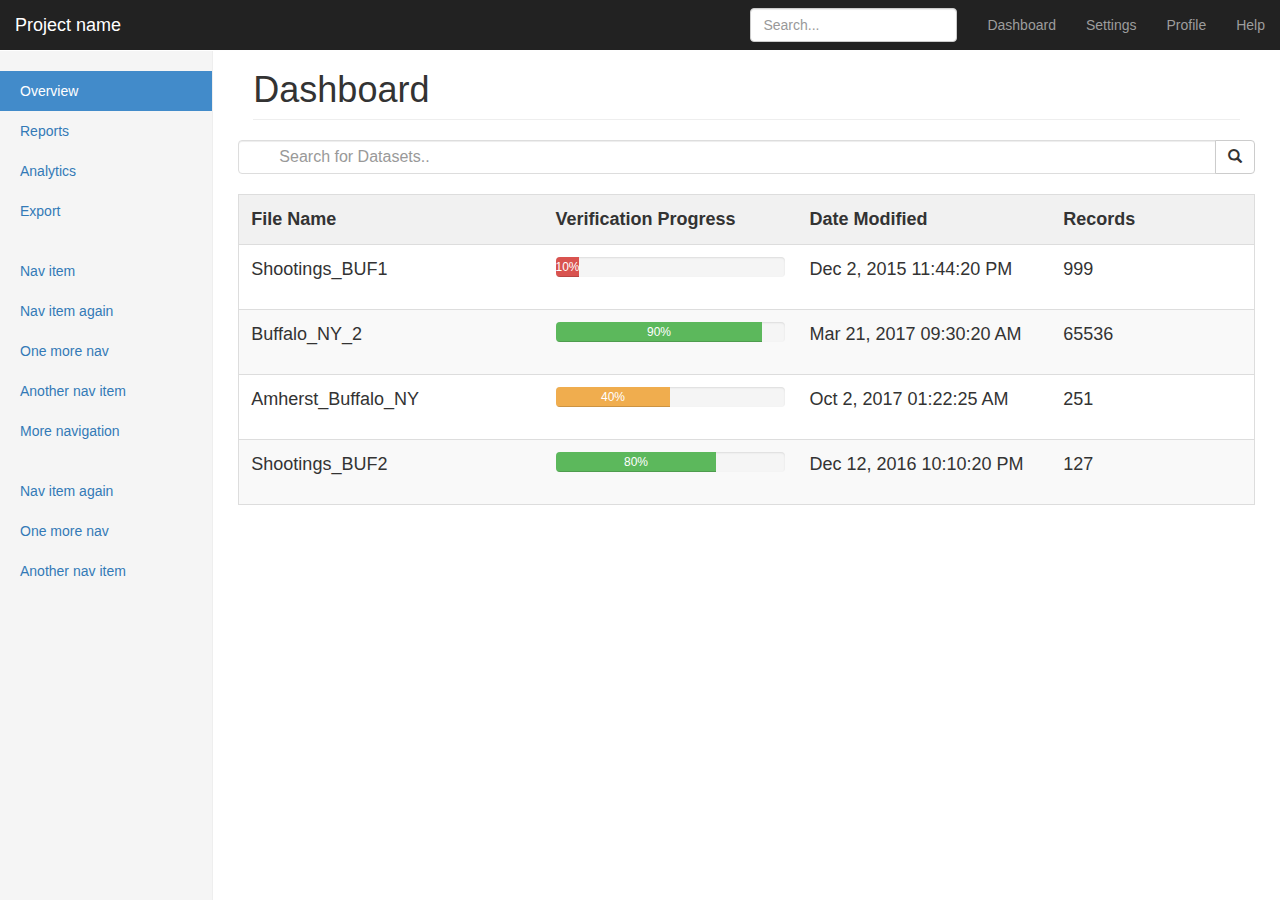
==== commit f65cf513: "responsive table css" ====
--- a/dashboard.html
+++ b/dashboard.html
@@ -120,7 +120,7 @@
         <h1 class="page-header">Dashboard</h1>
         <div class="row placeholder">
           <div class="input-group">
-            <input class="form-control" type="text" id="myInput" onkeyup="searchBox()" placeholder="Search for Datasets..">
+            <input class="form-control" type="text" id="myInput"  placeholder="Search for Datasets..">
             <span class="input-group-btn">
               <button class="btn btn-default" type="submit">
                 <i class="glyphicon glyphicon-search"></i>
@@ -128,20 +128,10 @@
               </button>
             </span>
           </div>
-          <!-- <input class="form-control" type="text" id="myInput" onkeyup="searchBox()" placeholder="Search for Datasets.."> -->
-          <!-- <button id="searchBtn" type="button" class="btn btn-secondary btn-search" ><span class="glyphicon glyphicon-search" >&nbsp;</span> <span class="label-icon" >Search</span></button> -->
-          <!-- <div class="input-group-btn"> -->
-          <!-- <button class="btn btn-default" type="submit"><i class="glyphicon glyphicon-search"></i></button> -->
-          <!-- </div> -->
         </div>
-        <!-- <div class="input-group add-on">
-            <input class="form-control" placeholder="Search" name="srch-term" id="srch-term" type="text">
-            <div class="input-group-btn">
-              <button class="btn btn-default" type="submit"><i class="glyphicon glyphicon-search"></i></button>
-            </div>
-          </div> -->
         <div class="row placeholders">
-          <table id="myTable">
+          <div class="table-responsive">
+          <table id="myTable" class="table table-striped">
             <tr class="header">
               <th style="width:30%;">File Name</th>
               <th style="width:25%;">Verification Progress</th>
@@ -201,6 +191,7 @@
               <td>127</td>
             </tr>
           </table>
+          </div>
           <!-- <ul id="myUL">
               <li><a href="#">Adele</a></li>
               <li><a href="#">Agnes</a></li>
@@ -213,7 +204,7 @@
               <li><a href="#">Cindy</a></li>
             </ul> -->
         </div>
-        <div class="row placeholders">
+        <!-- <div class="row placeholders">
           <div class="col-xs-6 col-sm-3 placeholder">
             <img src="[data-uri]" width="200" height="200" class="img-responsive"
               alt="Generic placeholder thumbnail">
@@ -238,11 +229,11 @@
             <h4>Label</h4>
             <span class="text-muted">Something else</span>
           </div>
-        </div>
-
-        <h2 class="sub-header">Section title</h2>
-        <div class="table-responsive">
-          <table class="table table-striped">
+        </div> -->
+
+        <!-- <h2 class="sub-header">Section title</h2> -->
+        <!-- <div class="table-responsive"> -->
+          <!-- <table class="table table-striped">
             <thead>
               <tr>
                 <th>#</th>
@@ -366,8 +357,8 @@
                 <td>libero</td>
               </tr>
             </tbody>
-          </table>
-        </div>
+          </table> -->
+        <!-- </div> -->
       </div>
     </div>
   </div>
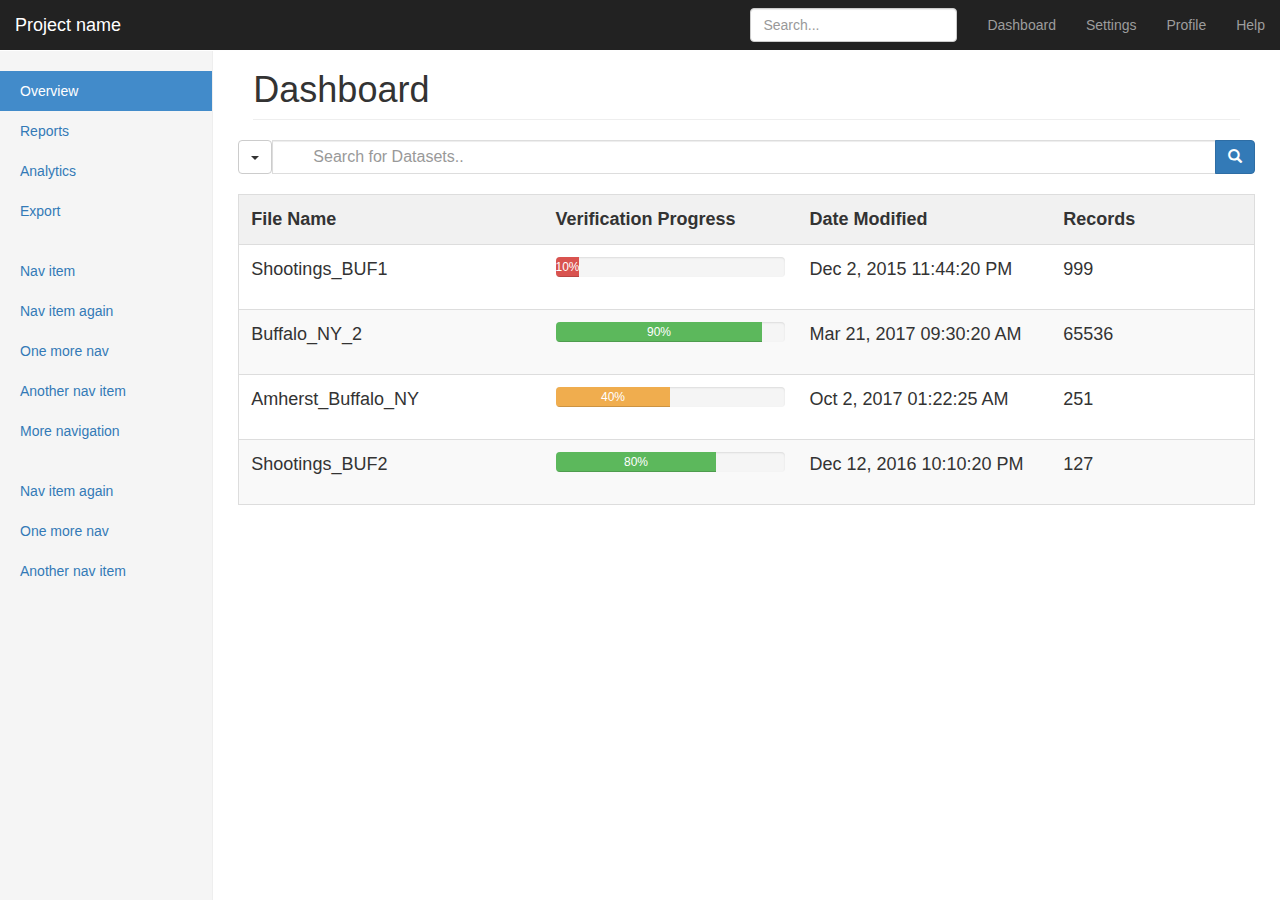
==== commit 875f5ad5: "latest" ====
--- a/dashboard.html
+++ b/dashboard.html
@@ -119,78 +119,109 @@
       <div class="col-sm-9 col-sm-offset-3 col-md-10 col-md-offset-2 main">
         <h1 class="page-header">Dashboard</h1>
         <div class="row placeholder">
+
           <div class="input-group">
-            <input class="form-control" type="text" id="myInput"  placeholder="Search for Datasets..">
             <span class="input-group-btn">
-              <button class="btn btn-default" type="submit">
+              <div class="dropdown dropdown-lg">
+                <button type="button" class="btn btn-default dropdown-toggle" data-toggle="dropdown" aria-expanded="false">
+                  <span class="caret"></span>
+                </button>
+                <div class="dropdown-menu dropdown-menu-left" role="menu">
+                    <form class="form-horizontal" role="form">
+                      <div class="form-group">
+                        <label for="filter">Filter by</label>
+                        <select class="form-control">
+                            <option value="0" selected>All Snippets</option>
+                            <option value="1">Featured</option>
+                            <option value="2">Most popular</option>
+                            <option value="3">Top rated</option>
+                            <option value="4">Most commented</option>
+                        </select>
+                      </div>
+                      <div class="form-group">
+                        <label for="contain">Author</label>
+                        <input class="form-control" type="text" />
+                      </div>
+                      <div class="form-group">
+                        <label for="contain">Contains the words</label>
+                        <input class="form-control" type="text" />
+                      </div>
+                      <button type="submit" class="btn btn-primary"><span class="glyphicon glyphicon-search" aria-hidden="true"></span></button>
+                    </form>
+                </div>
+              </div>
+            </span>
+            <input class="form-control" type="text" id="myInput" placeholder="Search for Datasets..">
+            <!-- <span class="input-group-btn"> -->
+            <span class="input-group-btn">
+              <button class="btn btn-primary" type="submit">
                 <i class="glyphicon glyphicon-search"></i>
-                <!-- Search -->
               </button>
             </span>
           </div>
         </div>
         <div class="row placeholders">
           <div class="table-responsive">
-          <table id="myTable" class="table table-striped">
-            <tr class="header">
-              <th style="width:30%;">File Name</th>
-              <th style="width:25%;">Verification Progress</th>
-              <th style="width:25%;">Date Modified</th>
-              <th style="width:20%;">Records</th>
-            </tr>
-            <tr>
-              <td>Shootings_BUF1</td>
-              <td>
-                <div class="progress">
-                  <div class="progress-bar progress-bar-danger" role="progressbar" aria-valuenow="20" aria-valuemin="0" aria-valuemax="100"
-                    style="width:10%">
-                    10%
+            <table id="myTable" class="table table-striped">
+              <tr class="header">
+                <th style="width:30%;">File Name</th>
+                <th style="width:25%;">Verification Progress</th>
+                <th style="width:25%;">Date Modified</th>
+                <th style="width:20%;">Records</th>
+              </tr>
+              <tr>
+                <td>Shootings_BUF1</td>
+                <td>
+                  <div class="progress">
+                    <div class="progress-bar progress-bar-danger" role="progressbar" aria-valuenow="20" aria-valuemin="0" aria-valuemax="100"
+                      style="width:10%">
+                      10%
+                    </div>
                   </div>
-                </div>
-              </td>
-              <td>Dec 2, 2015 11:44:20 PM</td>
-              <td>999</td>
-            </tr>
-            <tr>
-              <td>Buffalo_NY_2</td>
-              <td>
+                </td>
+                <td>Dec 2, 2015 11:44:20 PM</td>
+                <td>999</td>
+              </tr>
+              <tr>
+                <td>Buffalo_NY_2</td>
+                <td>
                   <div class="progress">
-                      <div class="progress-bar progress-bar-success" role="progressbar" aria-valuenow="20" aria-valuemin="0" aria-valuemax="100"
-                        style="width:90%">
-                        90%
-                      </div>
+                    <div class="progress-bar progress-bar-success" role="progressbar" aria-valuenow="20" aria-valuemin="0" aria-valuemax="100"
+                      style="width:90%">
+                      90%
                     </div>
-              </td>
-              <td>Mar 21, 2017 09:30:20 AM</td>
-              <td>65536</td>
-            </tr>
-            <tr>
-              <td>Amherst_Buffalo_NY</td>
-              <td>
+                  </div>
+                </td>
+                <td>Mar 21, 2017 09:30:20 AM</td>
+                <td>65536</td>
+              </tr>
+              <tr>
+                <td>Amherst_Buffalo_NY</td>
+                <td>
                   <div class="progress">
-                      <div class="progress-bar progress-bar-warning" role="progressbar" aria-valuenow="20" aria-valuemin="0" aria-valuemax="100"
-                        style="width:50%">
-                        40%
-                      </div>
+                    <div class="progress-bar progress-bar-warning" role="progressbar" aria-valuenow="20" aria-valuemin="0" aria-valuemax="100"
+                      style="width:50%">
+                      40%
                     </div>
-              </td>
-              <td>Oct 2, 2017 01:22:25 AM</td>
-              <td>251</td>
-            </tr>
-            <tr>
-              <td>Shootings_BUF2</td>
-              <td>
+                  </div>
+                </td>
+                <td>Oct 2, 2017 01:22:25 AM</td>
+                <td>251</td>
+              </tr>
+              <tr>
+                <td>Shootings_BUF2</td>
+                <td>
                   <div class="progress">
-                      <div class="progress-bar progress-bar-success" role="progressbar" aria-valuenow="20" aria-valuemin="0" aria-valuemax="100"
-                        style="width:70%">
-                        80%
-                      </div>
+                    <div class="progress-bar progress-bar-success" role="progressbar" aria-valuenow="20" aria-valuemin="0" aria-valuemax="100"
+                      style="width:70%">
+                      80%
                     </div>
-              </td>
-              <td>Dec 12, 2016 10:10:20 PM</td>
-              <td>127</td>
-            </tr>
-          </table>
+                  </div>
+                </td>
+                <td>Dec 12, 2016 10:10:20 PM</td>
+                <td>127</td>
+              </tr>
+            </table>
           </div>
           <!-- <ul id="myUL">
               <li><a href="#">Adele</a></li>
@@ -233,7 +264,7 @@
 
         <!-- <h2 class="sub-header">Section title</h2> -->
         <!-- <div class="table-responsive"> -->
-          <!-- <table class="table table-striped">
+        <!-- <table class="table table-striped">
             <thead>
               <tr>
                 <th>#</th>
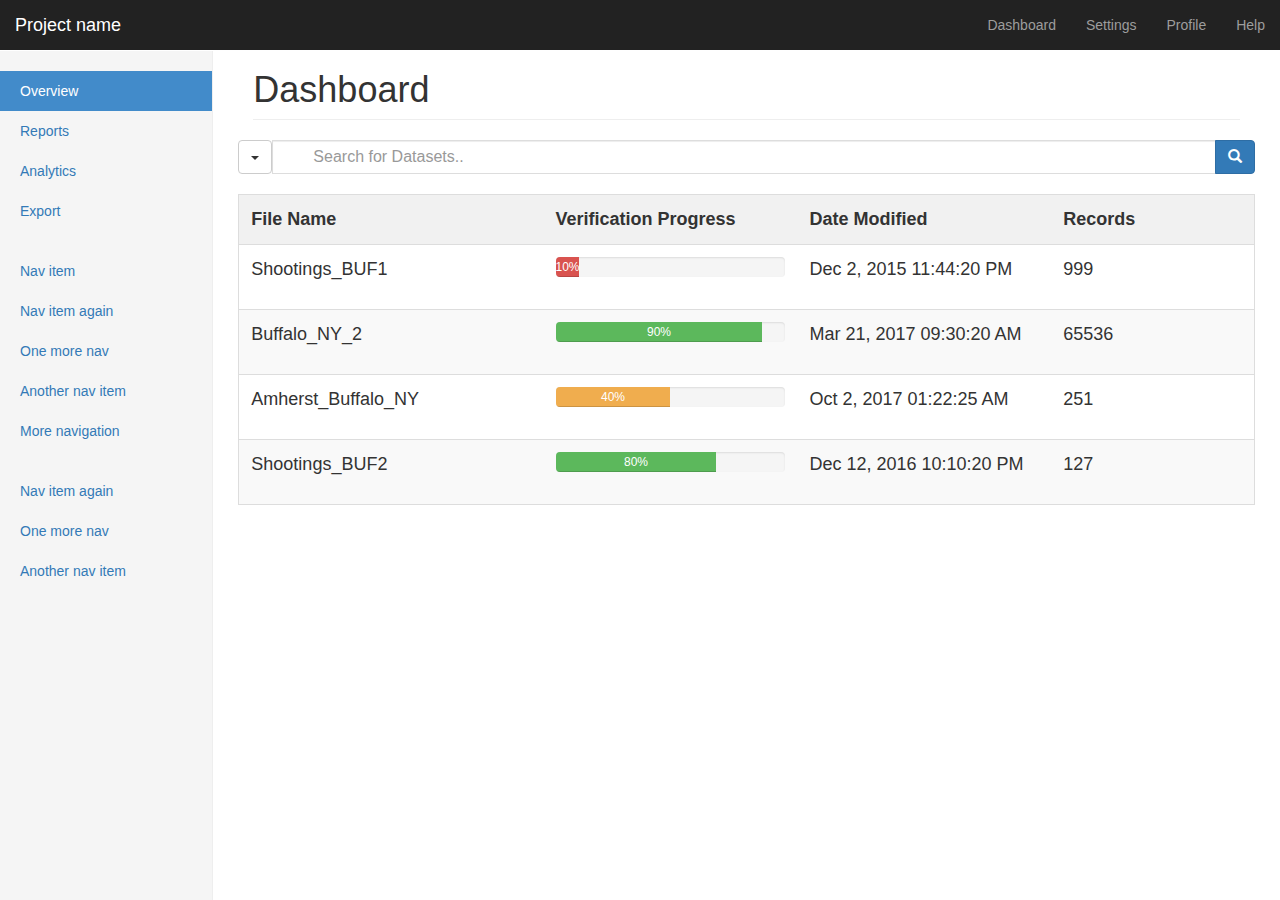
==== commit ccf2bad0: "updates" ====
--- a/dashboard.html
+++ b/dashboard.html
@@ -61,9 +61,9 @@
             <a href="#">Help</a>
           </li>
         </ul>
-        <form class="navbar-form navbar-right">
+        <!-- <form class="navbar-form navbar-right">
           <input type="text" class="form-control" placeholder="Search...">
-        </form>
+        </form> -->
       </div>
     </div>
   </nav>
@@ -127,6 +127,7 @@
                   <span class="caret"></span>
                 </button>
                 <div class="dropdown-menu dropdown-menu-left" role="menu">
+                  <div class="container-fluid">
                     <form class="form-horizontal" role="form">
                       <div class="form-group">
                         <label for="filter">Filter by</label>
@@ -148,6 +149,7 @@
                       </div>
                       <button type="submit" class="btn btn-primary"><span class="glyphicon glyphicon-search" aria-hidden="true"></span></button>
                     </form>
+                  </div>
                 </div>
               </div>
             </span>
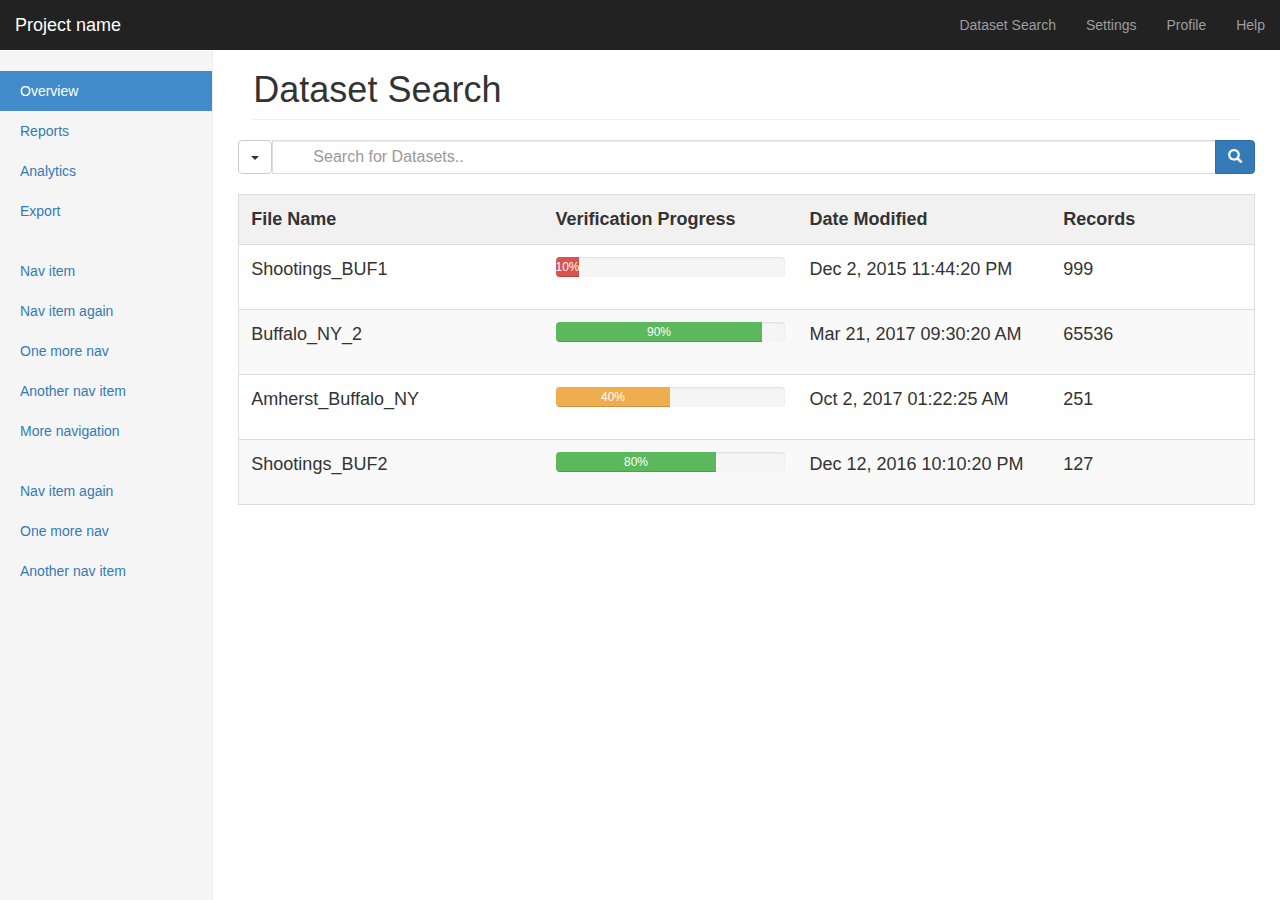
==== commit 9d7dbbe3: "minor changes" ====
--- a/dashboard.html
+++ b/dashboard.html
@@ -49,7 +49,7 @@
       <div id="navbar" class="navbar-collapse collapse">
         <ul class="nav navbar-nav navbar-right">
           <li>
-            <a href="#">Dashboard</a>
+            <a href="#">Dataset Search</a>
           </li>
           <li>
             <a href="#">Settings</a>
@@ -117,7 +117,7 @@
         </ul>
       </div>
       <div class="col-sm-9 col-sm-offset-3 col-md-10 col-md-offset-2 main">
-        <h1 class="page-header">Dashboard</h1>
+        <h1 class="page-header">Dataset Search</h1>
         <div class="row placeholder">
 
           <div class="input-group">
